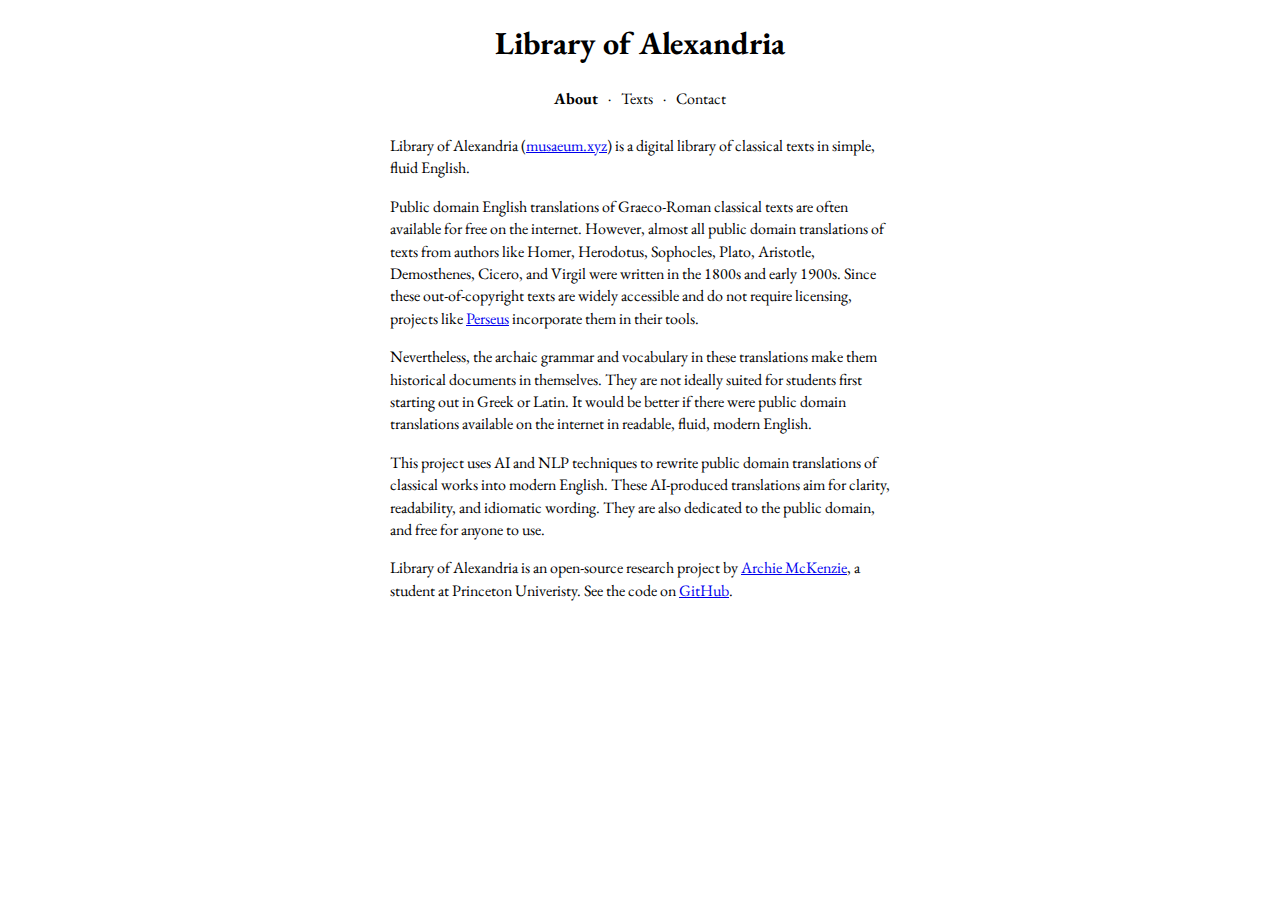
==== public/index.html @ 4fd8eed4 "123" ====
<!DOCTYPE html>
<html>
  <head>
    <meta charset="UTF-8">
    <meta name="viewport" content="width=device-width, initial-scale=1.0">
    <link rel="stylesheet" href="css/stylesheet.css">
    <title>Musaeum</title>
  </head>
  <body>
    <div class="main-content">

      <header>
        <h1>Library of Alexandria</h1>
      </header>

      <p class="subtitle">
        <span class="menu-item" id="about-toggle" style="font-weight: bold;">About</span>·<span id="texts-toggle" class="menu-item">Texts</span>·<a class="menu-item" href='mailto:archie@musaeum.xyz'>Contact</a>
      </p>

      <div id="about" class="content">
        <p>
          Library of Alexandria (<a href="https://musaeum.xyz">musaeum.xyz</a>) is a digital library of classical texts in simple, fluid English.
        </p>
        <p>
          Public domain English translations of Graeco-Roman classical texts are often available for free on the internet. However, almost all public domain translations of texts from authors like Homer, Herodotus, Sophocles, Plato, Aristotle, Demosthenes, Cicero, and Virgil were written in the 1800s and early 1900s. Since these out-of-copyright texts are widely accessible and do not require licensing, projects like <a href='http://www.perseus.tufts.edu/hopper/'>Perseus</a> incorporate them in their tools.
        </p>
        <p>
          Nevertheless, the archaic grammar and vocabulary in these translations make them historical documents in themselves. They are not ideally suited for students first starting out in Greek or Latin. It would be better if there were public domain translations available on the internet in readable, fluid, modern English.
        </p>
        <p>
          This project uses AI and NLP techniques to rewrite public domain translations of classical works into modern English. These AI-produced translations aim for clarity, readability, and idiomatic wording. They are also dedicated to the public domain, and free for anyone to use.
        </p>
        <p>
          Library of Alexandria is an open-source research project by <a href="https://archiemckenzie.com">Archie McKenzie</a>, a student at Princeton Univeristy. See the code on <a href="https://github.com/archie-mckenzie/alexandria">GitHub</a>.
        </p>
      </div>

      <div id="texts" style="display: none;">
        <ul>
          <li>Herodotus' <i>Histories</i>
            <ul>
              <li>Book 1, <a href='./texts/herodotus/herodotus_histories_1.txt'>.txt</a></li>
            </ul>
          </li>
        </ul>
      </div>

    </div>

    <script>
      document.getElementById("about-toggle").addEventListener("click", function() {
        document.getElementById("texts").style.display = "none";
        document.getElementById("about").style.display = "block";
        document.getElementById("about-toggle").style.fontWeight = "bold";
        document.getElementById("texts-toggle").style.fontWeight = "normal";
      });
    
      document.getElementById("texts-toggle").addEventListener("click", function() {
        document.getElementById("about").style.display = "none";
        document.getElementById("texts").style.display = "block";
        document.getElementById("about-toggle").style.fontWeight = "normal";
        document.getElementById("texts-toggle").style.fontWeight = "bold";
      });
    </script>
</body>
</html>
---- public/css/stylesheet.css ----
@font-face {
    font-family: 'EB Garamond';
    src: url('./EB_Garamond/EBGaramond-VariableFont_wght.ttf') format('truetype');
}

body {
    font-family: 'EB Garamond', serif;
    line-height: 1.4;
    align-items: center;
    padding: 0 10%;
    margin: 0 auto;
    max-width: 500px;
}

.main-content {
    min-height: calc(100vh - 75px);
}

.content {
    margin-top: 25px;
}

header, .footer, .subtitle {
    text-align: center;
}

.footer {
    margin-bottom: 10px;
}

.menu-item {
    margin: 0 10px;
    text-decoration: none;
    color: black;
} .menu-item:hover {
    cursor: pointer;
}

.text {
    line-height: 2;
}
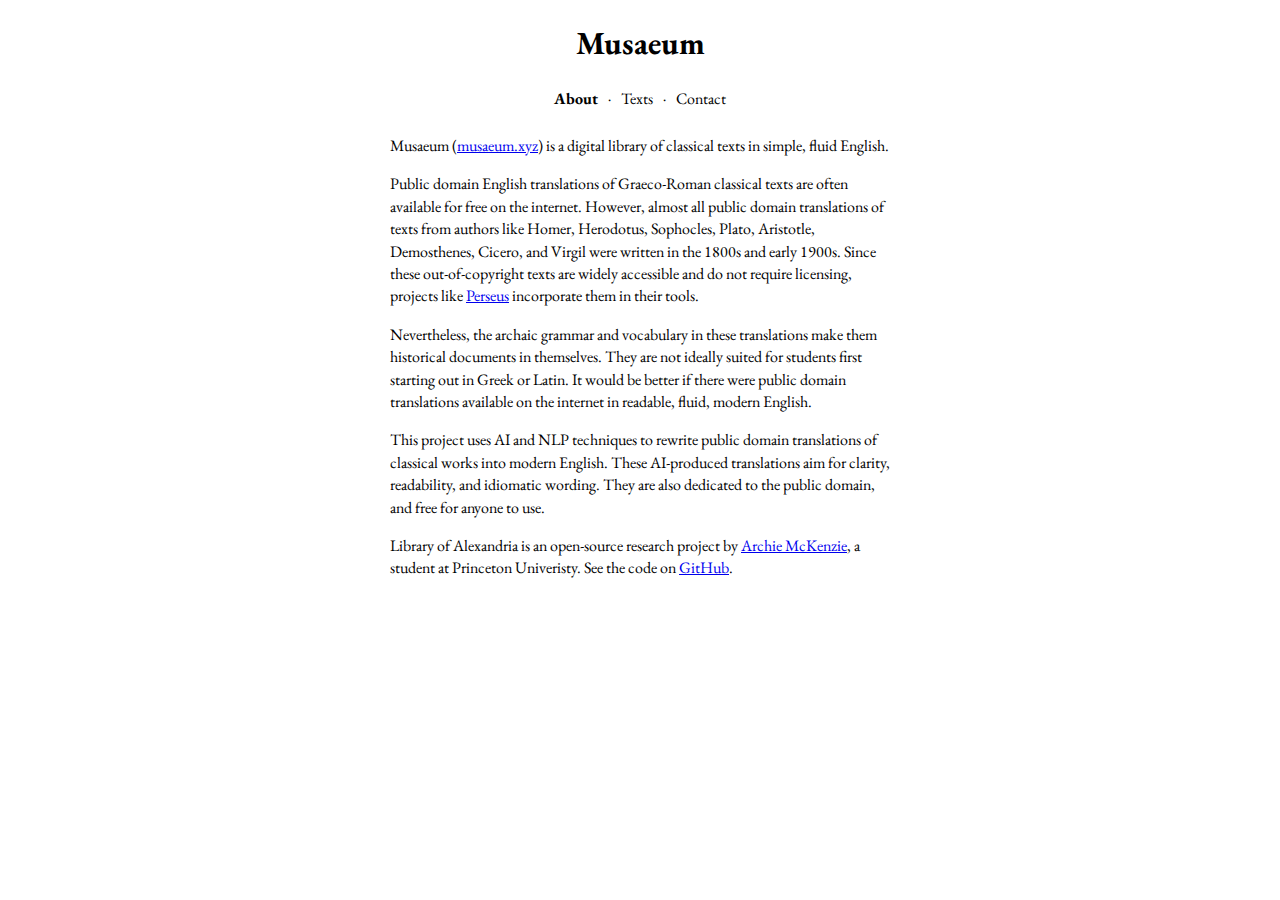
==== commit 1582a74d: "dn" ====
--- a/public/index.html
+++ b/public/index.html
@@ -4,13 +4,14 @@
     <meta charset="UTF-8">
     <meta name="viewport" content="width=device-width, initial-scale=1.0">
     <link rel="stylesheet" href="css/stylesheet.css">
+    <link rel="icon" type="image/x-icon" href="/images/favicon.ico">
     <title>Musaeum</title>
   </head>
   <body>
     <div class="main-content">
 
       <header>
-        <h1>Library of Alexandria</h1>
+        <h1>Musaeum</h1>
       </header>
 
       <p class="subtitle">
@@ -19,7 +20,7 @@
 
       <div id="about" class="content">
         <p>
-          Library of Alexandria (<a href="https://musaeum.xyz">musaeum.xyz</a>) is a digital library of classical texts in simple, fluid English.
+          Musaeum (<a href="https://musaeum.xyz">musaeum.xyz</a>) is a digital library of classical texts in simple, fluid English.
         </p>
         <p>
           Public domain English translations of Graeco-Roman classical texts are often available for free on the internet. However, almost all public domain translations of texts from authors like Homer, Herodotus, Sophocles, Plato, Aristotle, Demosthenes, Cicero, and Virgil were written in the 1800s and early 1900s. Since these out-of-copyright texts are widely accessible and do not require licensing, projects like <a href='http://www.perseus.tufts.edu/hopper/'>Perseus</a> incorporate them in their tools.
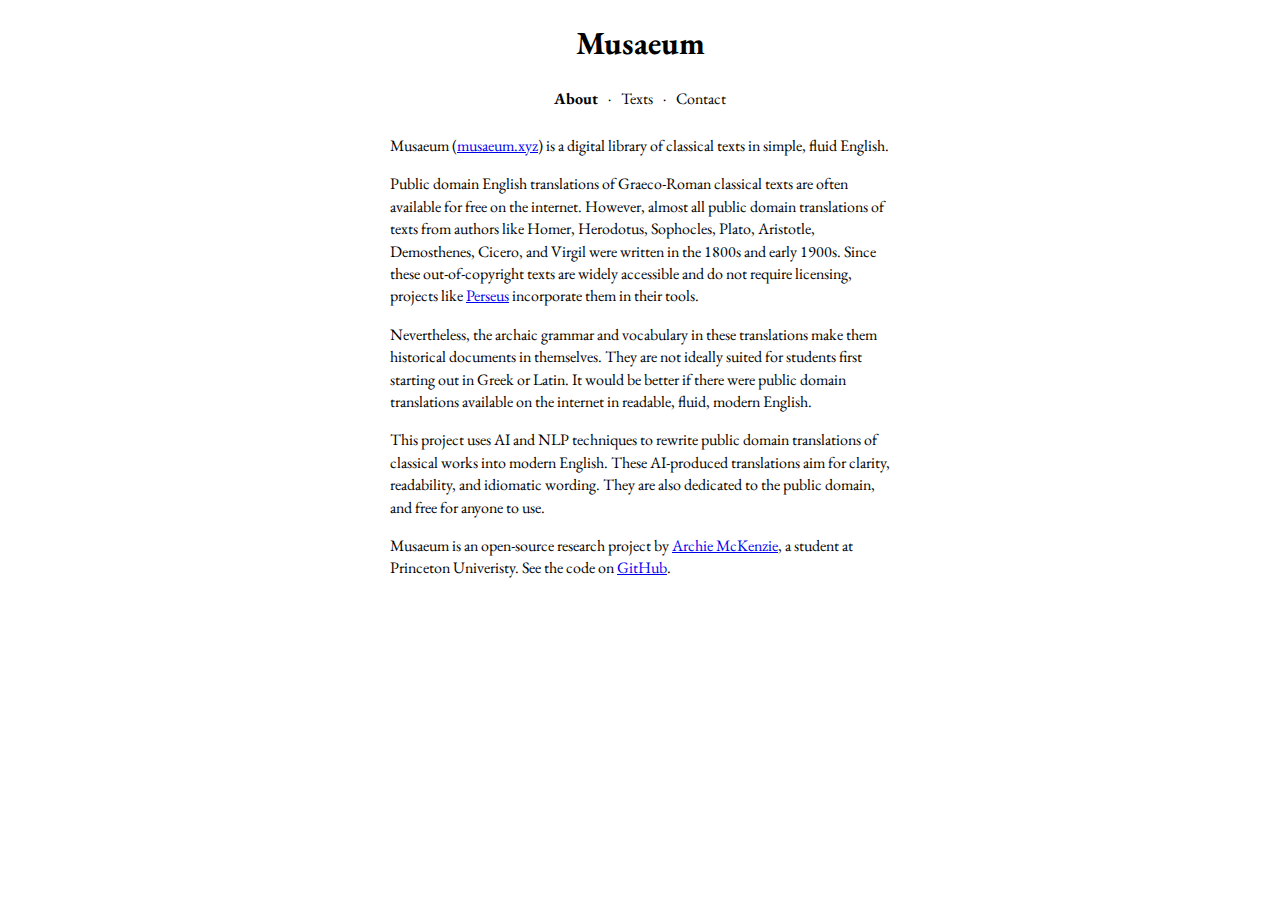
==== commit 15868d58: "musaeum" ====
--- a/public/index.html
+++ b/public/index.html
@@ -32,7 +32,7 @@
           This project uses AI and NLP techniques to rewrite public domain translations of classical works into modern English. These AI-produced translations aim for clarity, readability, and idiomatic wording. They are also dedicated to the public domain, and free for anyone to use.
         </p>
         <p>
-          Library of Alexandria is an open-source research project by <a href="https://archiemckenzie.com">Archie McKenzie</a>, a student at Princeton Univeristy. See the code on <a href="https://github.com/archie-mckenzie/alexandria">GitHub</a>.
+          Musaeum is an open-source research project by <a href="https://archiemckenzie.com">Archie McKenzie</a>, a student at Princeton Univeristy. See the code on <a href="https://github.com/archie-mckenzie/alexandria">GitHub</a>.
         </p>
       </div>
 
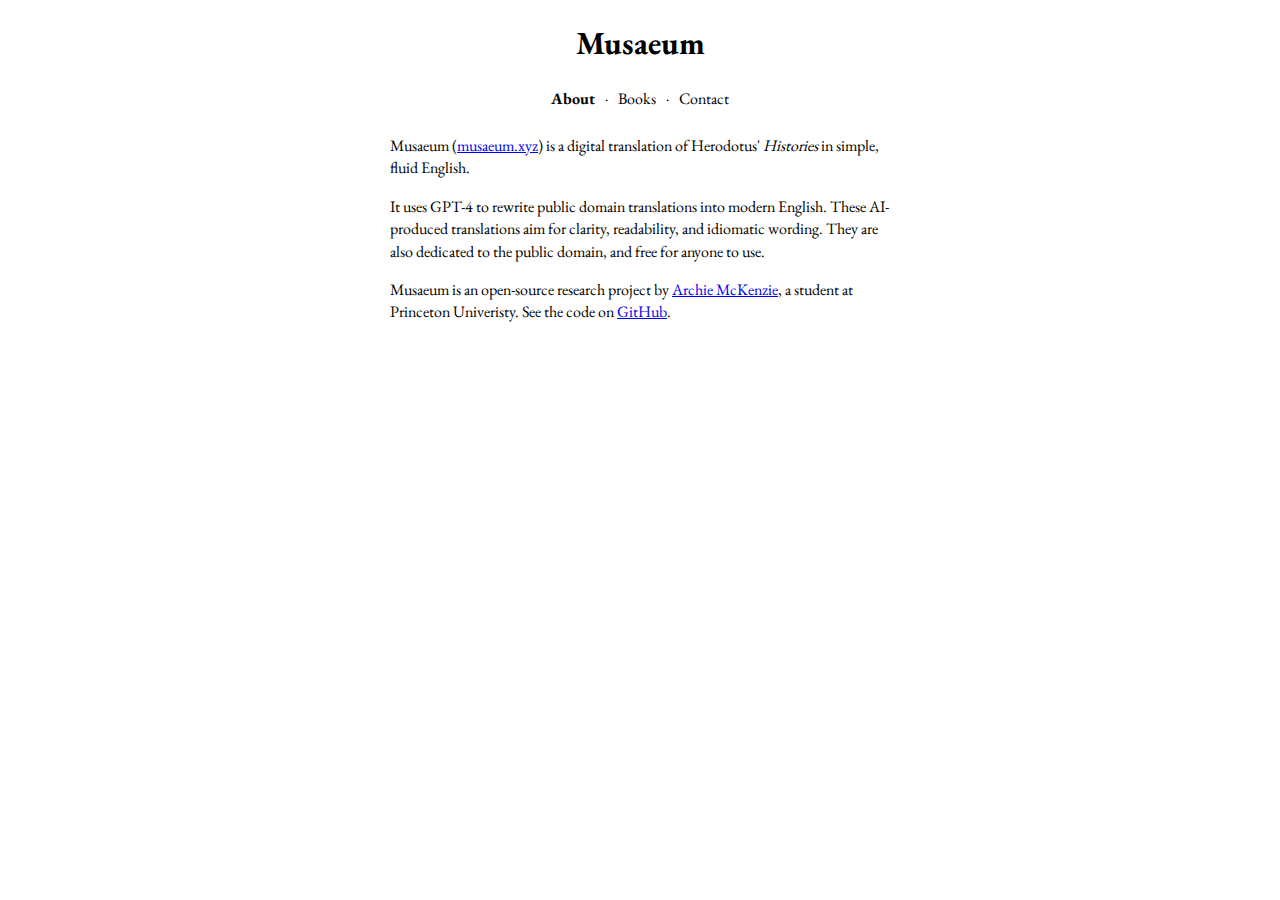
==== commit a73d4c84: "update" ====
--- a/public/index.html
+++ b/public/index.html
@@ -15,34 +15,47 @@
       </header>
 
       <p class="subtitle">
-        <span class="menu-item" id="about-toggle" style="font-weight: bold;">About</span>·<span id="texts-toggle" class="menu-item">Texts</span>·<a class="menu-item" href='mailto:archie@musaeum.xyz'>Contact</a>
+        <span class="menu-item" id="about-toggle" style="font-weight: bold;">About</span>·<span id="texts-toggle" class="menu-item">Books</span>·<a class="menu-item" href='mailto:archie@musaeum.xyz'>Contact</a>
       </p>
 
       <div id="about" class="content">
         <p>
-          Musaeum (<a href="https://musaeum.xyz">musaeum.xyz</a>) is a digital library of classical texts in simple, fluid English.
+          Musaeum (<a href="https://musaeum.xyz">musaeum.xyz</a>) is a digital translation of Herodotus' <i>Histories</i> in simple, fluid English.
         </p>
         <p>
-          Public domain English translations of Graeco-Roman classical texts are often available for free on the internet. However, almost all public domain translations of texts from authors like Homer, Herodotus, Sophocles, Plato, Aristotle, Demosthenes, Cicero, and Virgil were written in the 1800s and early 1900s. Since these out-of-copyright texts are widely accessible and do not require licensing, projects like <a href='http://www.perseus.tufts.edu/hopper/'>Perseus</a> incorporate them in their tools.
+          It uses GPT-4 to rewrite public domain translations into modern English. These AI-produced translations aim for clarity, readability, and idiomatic wording. They are also dedicated to the public domain, and free for anyone to use.
         </p>
         <p>
-          Nevertheless, the archaic grammar and vocabulary in these translations make them historical documents in themselves. They are not ideally suited for students first starting out in Greek or Latin. It would be better if there were public domain translations available on the internet in readable, fluid, modern English.
-        </p>
-        <p>
-          This project uses AI and NLP techniques to rewrite public domain translations of classical works into modern English. These AI-produced translations aim for clarity, readability, and idiomatic wording. They are also dedicated to the public domain, and free for anyone to use.
-        </p>
-        <p>
-          Musaeum is an open-source research project by <a href="https://archiemckenzie.com">Archie McKenzie</a>, a student at Princeton Univeristy. See the code on <a href="https://github.com/archie-mckenzie/alexandria">GitHub</a>.
+          Musaeum is an open-source research project by <a href="https://archiemckenzie.com">Archie McKenzie</a>, a student at Princeton Univeristy. See the code on <a href="https://github.com/archie-mckenzie/herodotus">GitHub</a>.
         </p>
       </div>
-
+      <br/>
       <div id="texts" style="display: none;">
         <ul>
-          <li>Herodotus' <i>Histories</i>
+          <li><i>Histories</i> 1</i>
             <ul>
-              <li>Book 1, <a href='./texts/herodotus/herodotus_histories_1.txt'>.txt</a></li>
+              <li><a href='./texts/1.txt'>.txt</a></li>
             </ul>
           </li>
+          <br/>
+          <li><i>Histories</i> 2</i>
+            <ul>
+              <li><a href='./texts/2.txt'>.txt</a></li>
+            </ul>
+          </li>
+          <br/>
+          <li><i>Histories</i> 3</i>
+            <ul>
+              <li><a href='./texts/3.txt'>.txt</a></li>
+            </ul>
+          </li>
+          <br/>
+          <li><i>Histories</i> 4</i>
+            <ul>
+              <li><a href='./texts/4.txt'>.txt</a></li>
+            </ul>
+          </li>
+          <br/>
         </ul>
       </div>
 
